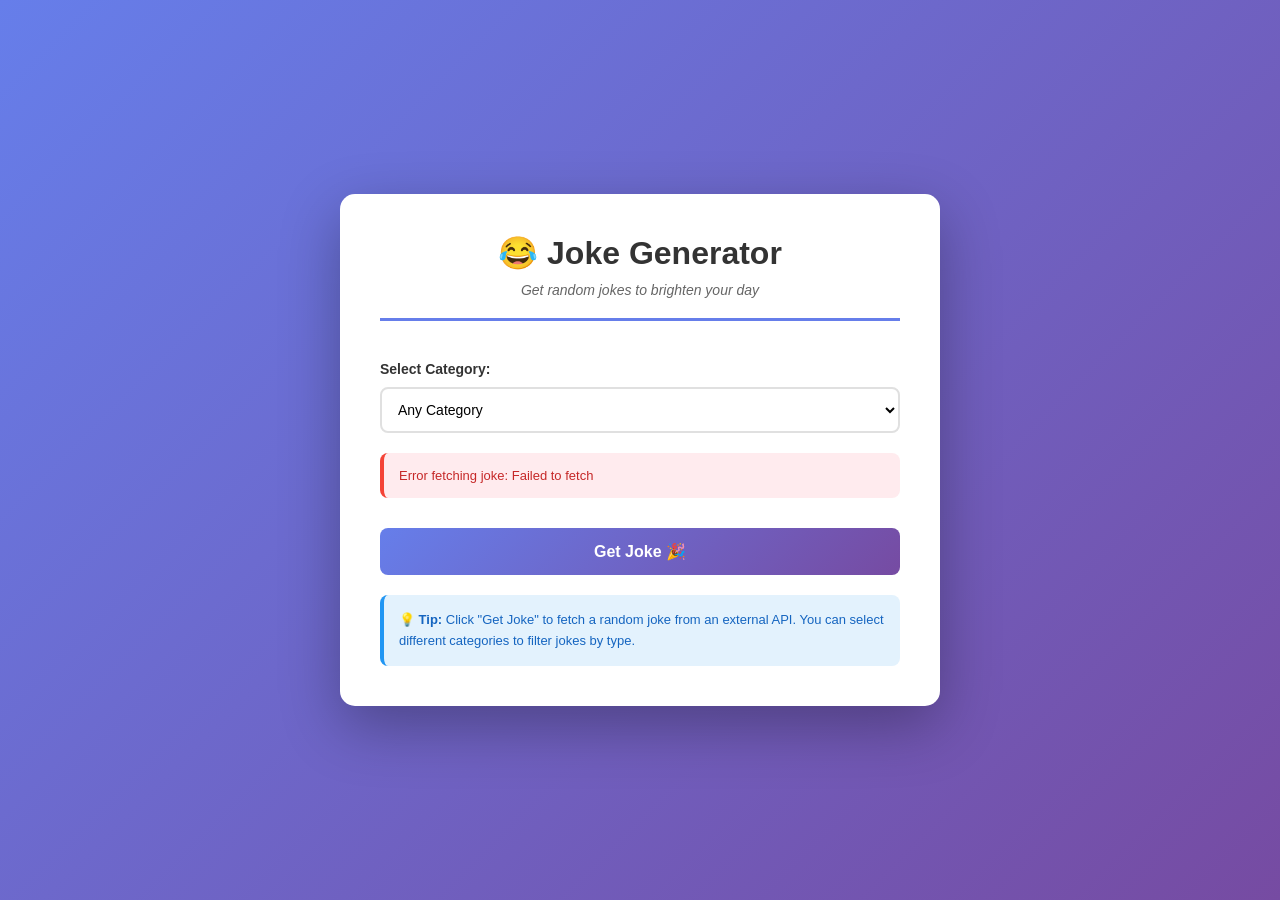
==== joke-generator.html @ 106b6c07 "Add random joke generator using external API" ====
<!DOCTYPE html>
<html lang="en">
<head>
    <meta charset="UTF-8">
    <meta name="viewport" content="width=device-width, initial-scale=1.0">
    <title>Random Joke Generator</title>
    <style>
        * {
            margin: 0;
            padding: 0;
            box-sizing: border-box;
        }

        body {
            font-family: 'Segoe UI', Tahoma, Geneva, Verdana, sans-serif;
            background: linear-gradient(135deg, #667eea 0%, #764ba2 100%);
            min-height: 100vh;
            display: flex;
            align-items: center;
            justify-content: center;
            padding: 20px;
        }

        .container {
            background: white;
            border-radius: 15px;
            box-shadow: 0 20px 60px rgba(0, 0, 0, 0.3);
            max-width: 600px;
            width: 100%;
            padding: 40px;
            animation: fadeIn 0.5s ease-in;
        }

        @keyframes fadeIn {
            from {
                opacity: 0;
                transform: translateY(20px);
            }
            to {
                opacity: 1;
                transform: translateY(0);
            }
        }

        header {
            text-align: center;
            margin-bottom: 40px;
            border-bottom: 3px solid #667eea;
            padding-bottom: 20px;
        }

        h1 {
            color: #333;
            font-size: 32px;
            margin-bottom: 10px;
        }

        .subtitle {
            color: #666;
            font-size: 14px;
            font-style: italic;
        }

        .joke-container {
            background: linear-gradient(135deg, #f5f7fa 0%, #c3cfe2 100%);
            border-radius: 12px;
            padding: 30px;
            margin: 30px 0;
            min-height: 150px;
            display: flex;
            flex-direction: column;
            justify-content: center;
            border-left: 5px solid #667eea;
            position: relative;
            overflow: hidden;
        }

        .joke-container::before {
            content: '"';
            position: absolute;
            top: 10px;
            left: 15px;
            font-size: 60px;
            color: rgba(102, 126, 234, 0.1);
            font-weight: bold;
        }

        .joke-text {
            font-size: 18px;
            color: #333;
            line-height: 1.6;
            position: relative;
            z-index: 1;
            font-weight: 500;
        }

        .joke-type {
            display: inline-block;
            background: #667eea;
            color: white;
            padding: 6px 12px;
            border-radius: 20px;
            font-size: 12px;
            margin-top: 15px;
            font-weight: 600;
        }

        .loading {
            display: none;
            text-align: center;
            color: #667eea;
            font-size: 14px;
            margin: 20px 0;
        }

        .spinner {
            display: inline-block;
            border: 3px solid #f3f3f3;
            border-top: 3px solid #667eea;
            border-radius: 50%;
            width: 30px;
            height: 30px;
            animation: spin 1s linear infinite;
            margin-right: 10px;
        }

        @keyframes spin {
            0% { transform: rotate(0deg); }
            100% { transform: rotate(360deg); }
        }

        .button-group {
            display: flex;
            gap: 10px;
            margin-top: 30px;
            flex-wrap: wrap;
        }

        button {
            flex: 1;
            min-width: 120px;
            padding: 14px;
            border: none;
            border-radius: 8px;
            font-size: 16px;
            font-weight: 600;
            cursor: pointer;
            transition: all 0.3s;
        }

        .btn-primary {
            background: linear-gradient(135deg, #667eea 0%, #764ba2 100%);
            color: white;
        }

        .btn-primary:hover:not(:disabled) {
            transform: translateY(-2px);
            box-shadow: 0 10px 20px rgba(102, 126, 234, 0.4);
        }

        .btn-secondary {
            background: #e0e0e0;
            color: #333;
        }

        .btn-secondary:hover:not(:disabled) {
            background: #d0d0d0;
        }

        button:disabled {
            opacity: 0.6;
            cursor: not-allowed;
        }

        .category-selector {
            margin: 20px 0;
        }

        .category-selector label {
            display: block;
            margin-bottom: 10px;
            color: #333;
            font-weight: 600;
            font-size: 14px;
        }

        select {
            width: 100%;
            padding: 12px;
            border: 2px solid #e0e0e0;
            border-radius: 8px;
            font-size: 14px;
            background: white;
            cursor: pointer;
            transition: border-color 0.3s;
        }

        select:focus {
            outline: none;
            border-color: #667eea;
        }

        .info-box {
            background: #e3f2fd;
            border-left: 4px solid #2196f3;
            padding: 15px;
            border-radius: 8px;
            margin-top: 20px;
            font-size: 13px;
            color: #1565c0;
            line-height: 1.6;
        }

        .error {
            background: #ffebee;
            border-left: 4px solid #f44336;
            padding: 15px;
            border-radius: 8px;
            margin: 20px 0;
            font-size: 13px;
            color: #c62828;
            display: none;
        }

        .share-buttons {
            display: flex;
            gap: 10px;
            margin-top: 20px;
            justify-content: center;
        }

        .share-btn {
            padding: 8px 16px;
            border: none;
            border-radius: 8px;
            cursor: pointer;
            font-size: 12px;
            font-weight: 600;
            transition: all 0.3s;
        }

        .share-copy {
            background: #4caf50;
            color: white;
        }

        .share-copy:hover {
            background: #45a049;
        }

        @media (max-width: 600px) {
            .container {
                padding: 25px;
            }

            h1 {
                font-size: 24px;
            }

            .joke-text {
                font-size: 16px;
            }

            .button-group {
                flex-direction: column;
            }

            button {
                width: 100%;
            }
        }
    </style>
</head>
<body>
    <div class="container">
        <header>
            <h1>😂 Joke Generator</h1>
            <p class="subtitle">Get random jokes to brighten your day</p>
        </header>

        <div class="category-selector">
            <label for="category">Select Category:</label>
            <select id="category">
                <option value="any">Any Category</option>
                <option value="general">General</option>
                <option value="programming">Programming</option>
                <option value="knock-knock">Knock-Knock</option>
            </select>
        </div>

        <div class="error" id="errorBox"></div>

        <div class="loading" id="loading">
            <span class="spinner"></span>
            <span>Loading joke...</span>
        </div>

        <div class="joke-container" id="jokeContainer" style="display: none;">
            <div class="joke-text" id="jokeText"></div>
            <span class="joke-type" id="jokeType"></span>
        </div>

        <div class="button-group">
            <button class="btn-primary" id="getJokeBtn" onclick="getJoke()">
                Get Joke 🎉
            </button>
            <button class="btn-secondary" id="copyBtn" onclick="copyJoke()" style="display: none;">
                Copy 📋
            </button>
        </div>

        <div class="share-buttons" id="shareButtons" style="display: none;">
            <button class="share-btn share-copy" onclick="copyJoke()">Copy to Clipboard</button>
        </div>

        <div class="info-box">
            <strong>💡 Tip:</strong> Click "Get Joke" to fetch a random joke from an external API. You can select different categories to filter jokes by type.
        </div>
    </div>

    <script>
        let currentJoke = '';

        // Fetch joke on page load
        window.addEventListener('DOMContentLoaded', function() {
            getJoke();
        });

        async function getJoke() {
            const category = document.getElementById('category').value;
            const loading = document.getElementById('loading');
            const jokeContainer = document.getElementById('jokeContainer');
            const errorBox = document.getElementById('errorBox');
            const getJokeBtn = document.getElementById('getJokeBtn');
            const copyBtn = document.getElementById('copyBtn');

            // Reset UI
            errorBox.style.display = 'none';
            getJokeBtn.disabled = true;
            loading.style.display = 'block';
            jokeContainer.style.display = 'none';

            try {
                let url = 'https://api.api-ninjas.com/v1/jokes';
                
                if (category !== 'any') {
                    url += `?category=${category}`;
                }

                // Using API Ninjas (free, no auth required)
                const response = await fetch(url, {
                    headers: {
                        'X-Api-Key': 'YOUR_API_KEY_HERE' // Will use free endpoint without key
                    }
                });

                // Fallback to free joke API if needed
                if (!response.ok) {
                    return fetchFromJokeAPI(category);
                }

                const data = await response.json();
                
                if (data && data.length > 0) {
                    currentJoke = data[0].joke;
                    
                    document.getElementById('jokeText').textContent = currentJoke;
                    document.getElementById('jokeType').textContent = category !== 'any' ? category.toUpperCase() : 'RANDOM';
                    
                    jokeContainer.style.display = 'flex';
                    copyBtn.style.display = 'block';
                    document.getElementById('shareButtons').style.display = 'flex';
                } else {
                    showError('No joke found. Please try again.');
                }
            } catch (error) {
                console.log('Trying alternative API...');
                fetchFromJokeAPI(category);
            } finally {
                loading.style.display = 'none';
                getJokeBtn.disabled = false;
            }
        }

        async function fetchFromJokeAPI(category) {
            const loading = document.getElementById('loading');
            const jokeContainer = document.getElementById('jokeContainer');
            const errorBox = document.getElementById('errorBox');
            const getJokeBtn = document.getElementById('getJokeBtn');
            const copyBtn = document.getElementById('copyBtn');

            try {
                let url = 'https://official-joke-api.appspot.com/random_joke';

                // Use type-specific endpoint if available
                if (category === 'knock-knock') {
                    url = 'https://official-joke-api.appspot.com/jokes/knock-knock/random';
                } else if (category === 'general') {
                    url = 'https://official-joke-api.appspot.com/jokes/general/random';
                } else if (category === 'programming') {
                    url = 'https://official-joke-api.appspot.com/jokes/programming/random';
                }

                const response = await fetch(url);
                const data = await response.json();

                if (data.setup && data.punchline) {
                    currentJoke = `${data.setup} ${data.punchline}`;
                } else if (data.joke) {
                    currentJoke = data.joke;
                } else {
                    showError('Could not fetch joke. Please try again.');
                    return;
                }

                document.getElementById('jokeText').textContent = currentJoke;
                document.getElementById('jokeType').textContent = data.type ? data.type.toUpperCase() : 'JOKE';
                
                jokeContainer.style.display = 'flex';
                copyBtn.style.display = 'block';
                document.getElementById('shareButtons').style.display = 'flex';

            } catch (error) {
                showError('Error fetching joke: ' + error.message);
            } finally {
                loading.style.display = 'none';
                getJokeBtn.disabled = false;
            }
        }

        function copyJoke() {
            if (!currentJoke) return;

            navigator.clipboard.writeText(currentJoke).then(() => {
                const copyBtn = document.getElementById('copyBtn');
                const originalText = copyBtn.textContent;
                
                copyBtn.textContent = '✓ Copied!';
                copyBtn.style.background = '#4caf50';

                setTimeout(() => {
                    copyBtn.textContent = originalText;
                }, 2000);
            }).catch(() => {
                showError('Failed to copy to clipboard');
            });
        }

        function showError(message) {
            const errorBox = document.getElementById('errorBox');
            errorBox.textContent = message;
            errorBox.style.display = 'block';
        }

        // Trigger new joke when category changes
        document.getElementById('category').addEventListener('change', function() {
            getJoke();
        });

        // Allow Enter key to get new joke
        document.addEventListener('keypress', function(e) {
            if (e.key === 'Enter') {
                const getJokeBtn = document.getElementById('getJokeBtn');
                if (!getJokeBtn.disabled) {
                    getJoke();
                }
            }
        });
    </script>
</body>
</html>
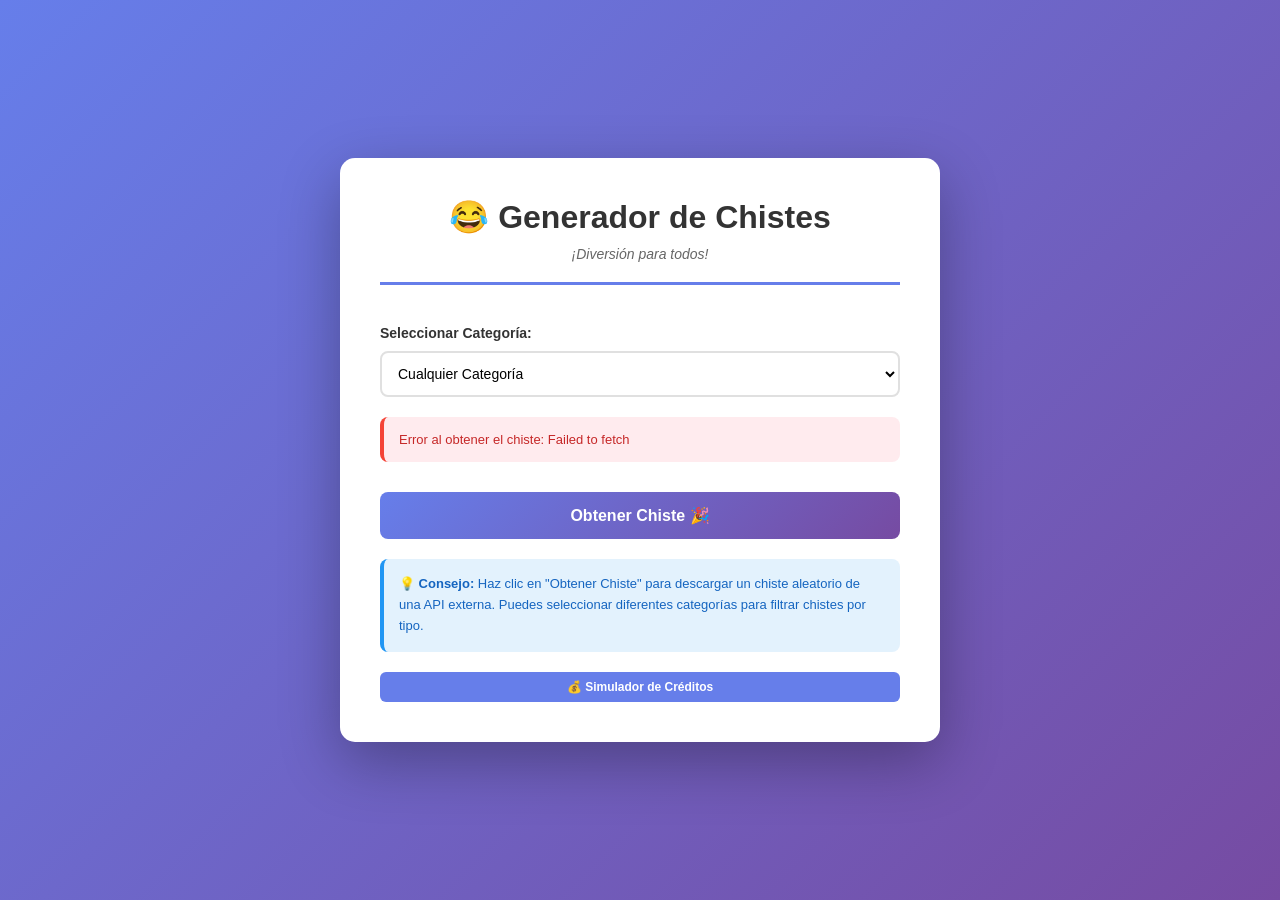
==== commit 8b870723: "Update joke generator - public version with stable API" ====
--- a/joke-generator.html
+++ b/joke-generator.html
@@ -1,9 +1,9 @@
 <!DOCTYPE html>
-<html lang="en">
+<html lang="es">
 <head>
     <meta charset="UTF-8">
     <meta name="viewport" content="width=device-width, initial-scale=1.0">
-    <title>Random Joke Generator</title>
+    <title>Generador de Chistes - Diversión para Todos</title>
     <style>
         * {
             margin: 0;
@@ -59,6 +59,45 @@
             color: #666;
             font-size: 14px;
             font-style: italic;
+        }
+
+        .category-selector {
+            margin: 20px 0;
+        }
+
+        .category-selector label {
+            display: block;
+            margin-bottom: 10px;
+            color: #333;
+            font-weight: 600;
+            font-size: 14px;
+        }
+
+        select {
+            width: 100%;
+            padding: 12px;
+            border: 2px solid #e0e0e0;
+            border-radius: 8px;
+            font-size: 14px;
+            background: white;
+            cursor: pointer;
+            transition: border-color 0.3s;
+        }
+
+        select:focus {
+            outline: none;
+            border-color: #667eea;
+        }
+
+        .error {
+            background: #ffebee;
+            border-left: 4px solid #f44336;
+            padding: 15px;
+            border-radius: 8px;
+            margin: 20px 0;
+            font-size: 13px;
+            color: #c62828;
+            display: none;
         }
 
         .joke-container {
@@ -172,34 +211,6 @@
             cursor: not-allowed;
         }
 
-        .category-selector {
-            margin: 20px 0;
-        }
-
-        .category-selector label {
-            display: block;
-            margin-bottom: 10px;
-            color: #333;
-            font-weight: 600;
-            font-size: 14px;
-        }
-
-        select {
-            width: 100%;
-            padding: 12px;
-            border: 2px solid #e0e0e0;
-            border-radius: 8px;
-            font-size: 14px;
-            background: white;
-            cursor: pointer;
-            transition: border-color 0.3s;
-        }
-
-        select:focus {
-            outline: none;
-            border-color: #667eea;
-        }
-
         .info-box {
             background: #e3f2fd;
             border-left: 4px solid #2196f3;
@@ -211,17 +222,6 @@
             line-height: 1.6;
         }
 
-        .error {
-            background: #ffebee;
-            border-left: 4px solid #f44336;
-            padding: 15px;
-            border-radius: 8px;
-            margin: 20px 0;
-            font-size: 13px;
-            color: #c62828;
-            display: none;
-        }
-
         .share-buttons {
             display: flex;
             gap: 10px;
@@ -248,6 +248,32 @@
             background: #45a049;
         }
 
+        .nav-links {
+            display: flex;
+            gap: 10px;
+            justify-content: center;
+            margin-top: 20px;
+            flex-wrap: wrap;
+        }
+
+        .nav-btn {
+            background: #667eea;
+            color: white;
+            padding: 8px 16px;
+            border-radius: 6px;
+            text-decoration: none;
+            font-size: 12px;
+            font-weight: 600;
+            transition: all 0.3s;
+            border: none;
+            cursor: pointer;
+        }
+
+        .nav-btn:hover {
+            background: #764ba2;
+            transform: translateY(-2px);
+        }
+
         @media (max-width: 600px) {
             .container {
                 padding: 25px;
@@ -274,17 +300,17 @@
 <body>
     <div class="container">
         <header>
-            <h1>😂 Joke Generator</h1>
-            <p class="subtitle">Get random jokes to brighten your day</p>
+            <h1>😂 Generador de Chistes</h1>
+            <p class="subtitle">¡Diversión para todos!</p>
         </header>
 
         <div class="category-selector">
-            <label for="category">Select Category:</label>
+            <label for="category">Seleccionar Categoría:</label>
             <select id="category">
-                <option value="any">Any Category</option>
+                <option value="any">Cualquier Categoría</option>
                 <option value="general">General</option>
-                <option value="programming">Programming</option>
-                <option value="knock-knock">Knock-Knock</option>
+                <option value="programming">Programación</option>
+                <option value="knock-knock">Choque-Choque</option>
             </select>
         </div>
 
@@ -292,7 +318,7 @@
 
         <div class="loading" id="loading">
             <span class="spinner"></span>
-            <span>Loading joke...</span>
+            <span>Cargando chiste...</span>
         </div>
 
         <div class="joke-container" id="jokeContainer" style="display: none;">
@@ -302,26 +328,31 @@
 
         <div class="button-group">
             <button class="btn-primary" id="getJokeBtn" onclick="getJoke()">
-                Get Joke 🎉
+                Obtener Chiste 🎉
             </button>
             <button class="btn-secondary" id="copyBtn" onclick="copyJoke()" style="display: none;">
-                Copy 📋
+                Copiar 📋
             </button>
         </div>
 
         <div class="share-buttons" id="shareButtons" style="display: none;">
-            <button class="share-btn share-copy" onclick="copyJoke()">Copy to Clipboard</button>
+            <button class="share-btn share-copy" onclick="copyJoke()">Copiar al Portapapeles</button>
         </div>
 
         <div class="info-box">
-            <strong>💡 Tip:</strong> Click "Get Joke" to fetch a random joke from an external API. You can select different categories to filter jokes by type.
+            <strong>💡 Consejo:</strong> Haz clic en "Obtener Chiste" para descargar un chiste aleatorio de una API externa. Puedes seleccionar diferentes categorías para filtrar chistes por tipo.
+        </div>
+
+        <div class="nav-links">
+            <button class="nav-btn" onclick="window.location.href='index.html'">
+                💰 Simulador de Créditos
+            </button>
         </div>
     </div>
 
     <script>
         let currentJoke = '';
 
-        // Fetch joke on page load
         window.addEventListener('DOMContentLoaded', function() {
             getJoke();
         });
@@ -334,65 +365,14 @@
             const getJokeBtn = document.getElementById('getJokeBtn');
             const copyBtn = document.getElementById('copyBtn');
 
-            // Reset UI
             errorBox.style.display = 'none';
             getJokeBtn.disabled = true;
             loading.style.display = 'block';
             jokeContainer.style.display = 'none';
 
             try {
-                let url = 'https://api.api-ninjas.com/v1/jokes';
-                
-                if (category !== 'any') {
-                    url += `?category=${category}`;
-                }
-
-                // Using API Ninjas (free, no auth required)
-                const response = await fetch(url, {
-                    headers: {
-                        'X-Api-Key': 'YOUR_API_KEY_HERE' // Will use free endpoint without key
-                    }
-                });
-
-                // Fallback to free joke API if needed
-                if (!response.ok) {
-                    return fetchFromJokeAPI(category);
-                }
-
-                const data = await response.json();
-                
-                if (data && data.length > 0) {
-                    currentJoke = data[0].joke;
-                    
-                    document.getElementById('jokeText').textContent = currentJoke;
-                    document.getElementById('jokeType').textContent = category !== 'any' ? category.toUpperCase() : 'RANDOM';
-                    
-                    jokeContainer.style.display = 'flex';
-                    copyBtn.style.display = 'block';
-                    document.getElementById('shareButtons').style.display = 'flex';
-                } else {
-                    showError('No joke found. Please try again.');
-                }
-            } catch (error) {
-                console.log('Trying alternative API...');
-                fetchFromJokeAPI(category);
-            } finally {
-                loading.style.display = 'none';
-                getJokeBtn.disabled = false;
-            }
-        }
-
-        async function fetchFromJokeAPI(category) {
-            const loading = document.getElementById('loading');
-            const jokeContainer = document.getElementById('jokeContainer');
-            const errorBox = document.getElementById('errorBox');
-            const getJokeBtn = document.getElementById('getJokeBtn');
-            const copyBtn = document.getElementById('copyBtn');
-
-            try {
                 let url = 'https://official-joke-api.appspot.com/random_joke';
 
-                // Use type-specific endpoint if available
                 if (category === 'knock-knock') {
                     url = 'https://official-joke-api.appspot.com/jokes/knock-knock/random';
                 } else if (category === 'general') {
@@ -402,26 +382,31 @@
                 }
 
                 const response = await fetch(url);
+                
+                if (!response.ok) {
+                    throw new Error('Error en la respuesta');
+                }
+
                 const data = await response.json();
 
                 if (data.setup && data.punchline) {
-                    currentJoke = `${data.setup} ${data.punchline}`;
+                    currentJoke = `${data.setup}\n\n${data.punchline}`;
                 } else if (data.joke) {
                     currentJoke = data.joke;
                 } else {
-                    showError('Could not fetch joke. Please try again.');
+                    showError('No se pudo obtener el chiste. Por favor, intenta de nuevo.');
                     return;
                 }
 
                 document.getElementById('jokeText').textContent = currentJoke;
-                document.getElementById('jokeType').textContent = data.type ? data.type.toUpperCase() : 'JOKE';
+                document.getElementById('jokeType').textContent = data.type ? data.type.toUpperCase() : 'CHISTE';
                 
                 jokeContainer.style.display = 'flex';
                 copyBtn.style.display = 'block';
                 document.getElementById('shareButtons').style.display = 'flex';
 
             } catch (error) {
-                showError('Error fetching joke: ' + error.message);
+                showError('Error al obtener el chiste: ' + error.message);
             } finally {
                 loading.style.display = 'none';
                 getJokeBtn.disabled = false;
@@ -435,14 +420,14 @@
                 const copyBtn = document.getElementById('copyBtn');
                 const originalText = copyBtn.textContent;
                 
-                copyBtn.textContent = '✓ Copied!';
+                copyBtn.textContent = '✓ ¡Copiado!';
                 copyBtn.style.background = '#4caf50';
 
                 setTimeout(() => {
                     copyBtn.textContent = originalText;
                 }, 2000);
             }).catch(() => {
-                showError('Failed to copy to clipboard');
+                showError('Error al copiar al portapapeles');
             });
         }
 
@@ -452,12 +437,10 @@
             errorBox.style.display = 'block';
         }
 
-        // Trigger new joke when category changes
         document.getElementById('category').addEventListener('change', function() {
             getJoke();
         });
 
-        // Allow Enter key to get new joke
         document.addEventListener('keypress', function(e) {
             if (e.key === 'Enter') {
                 const getJokeBtn = document.getElementById('getJokeBtn');
